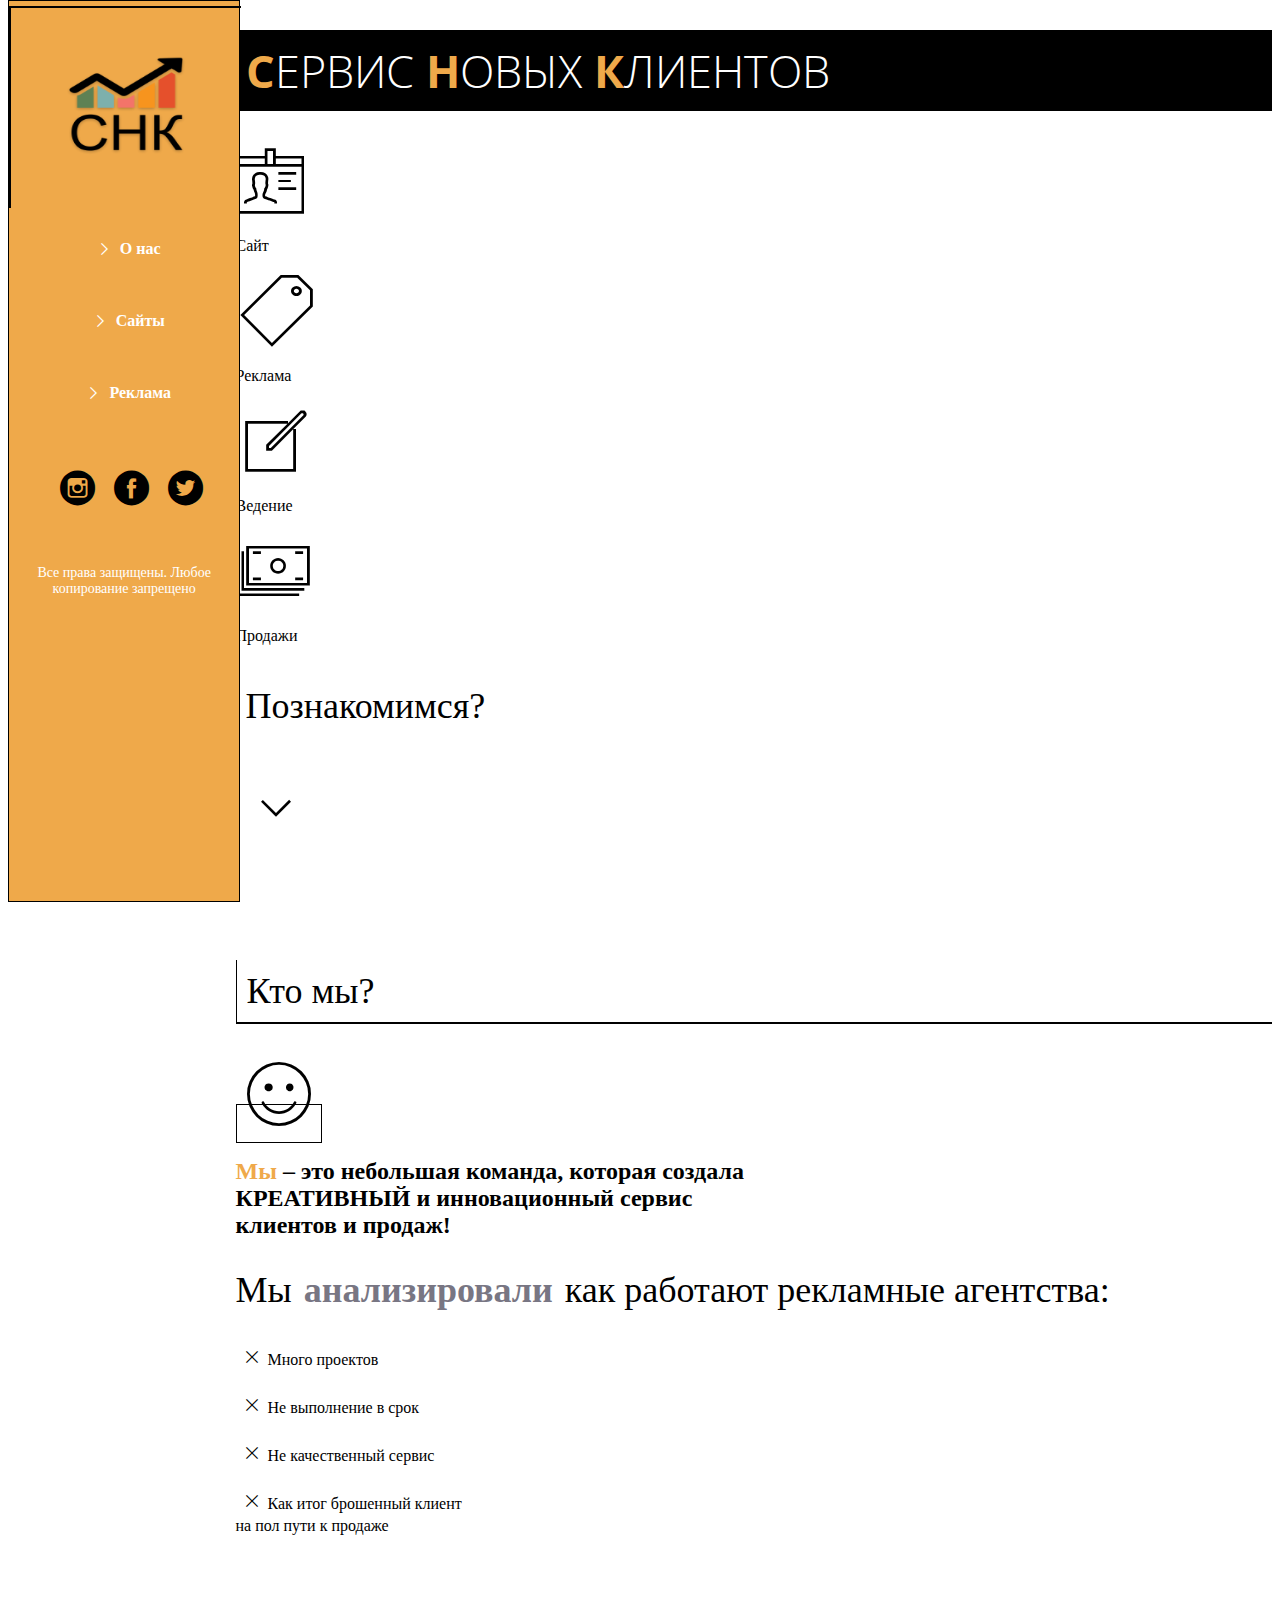
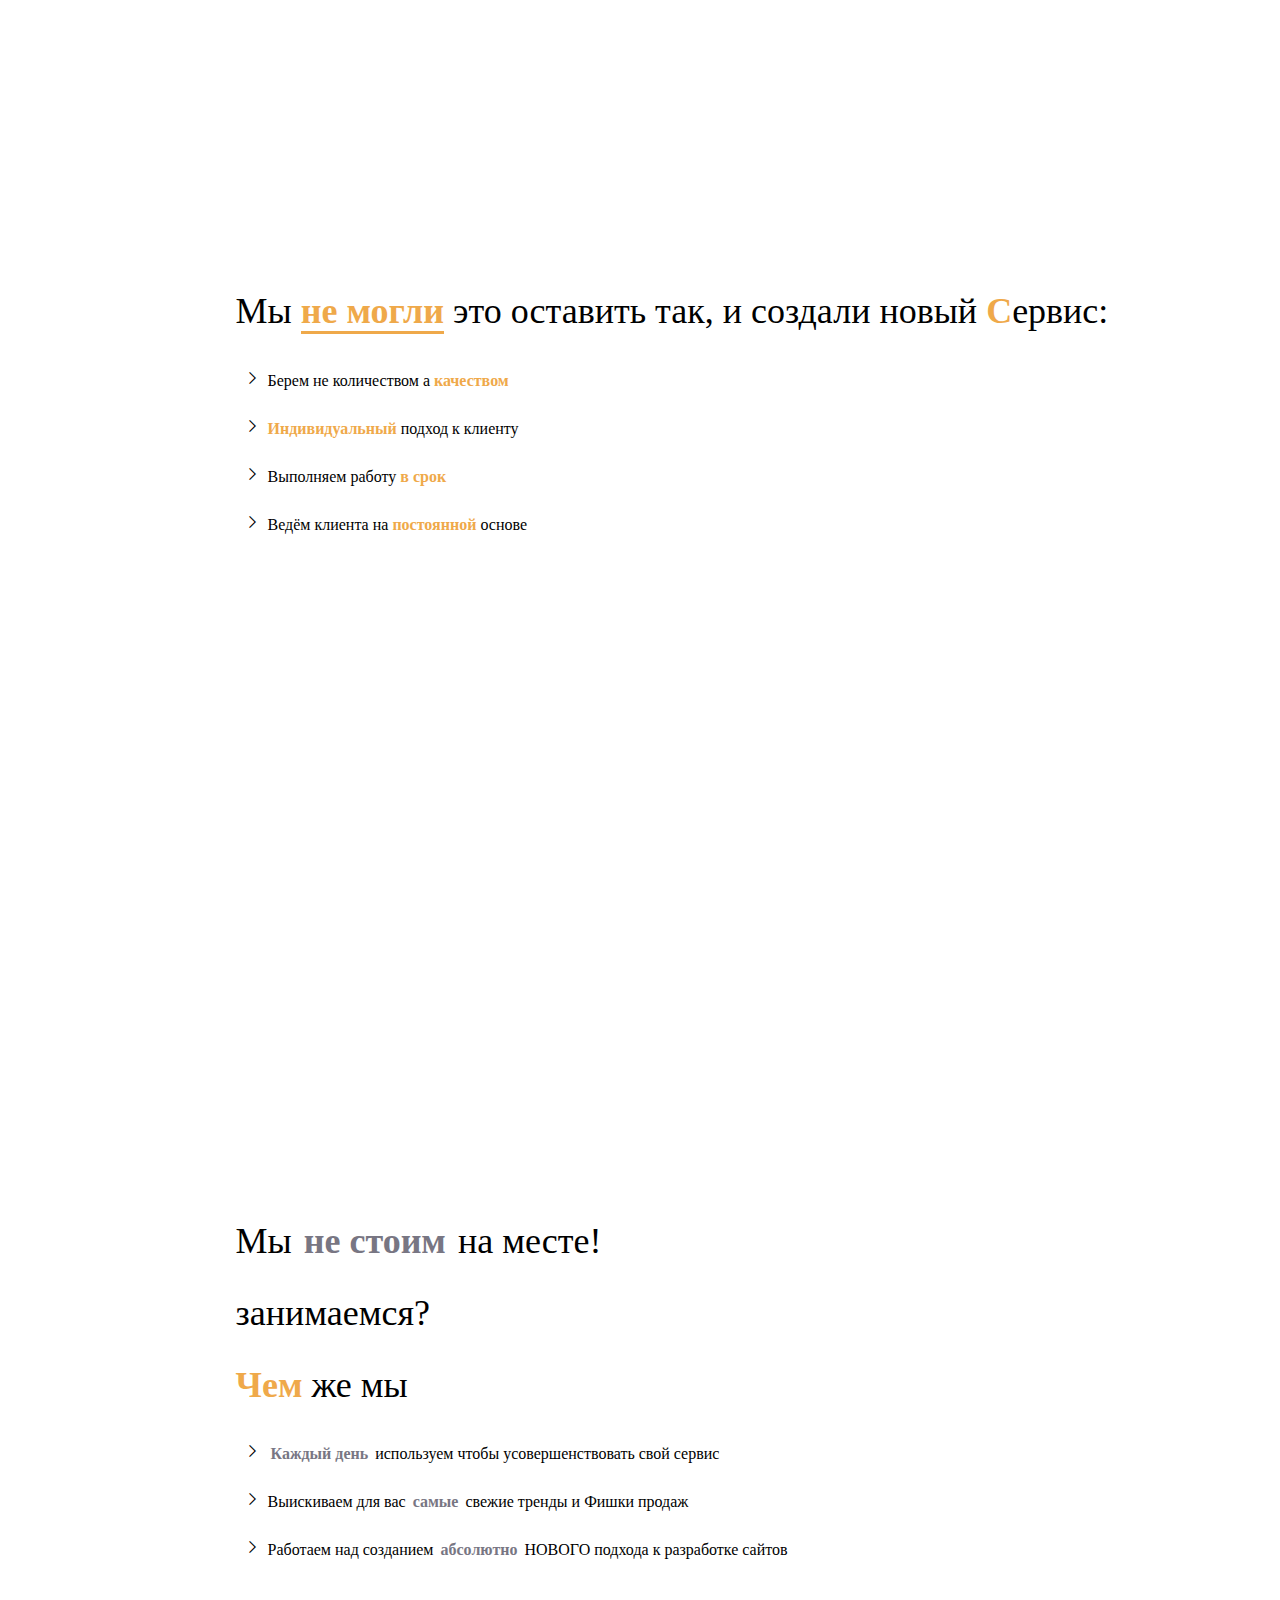
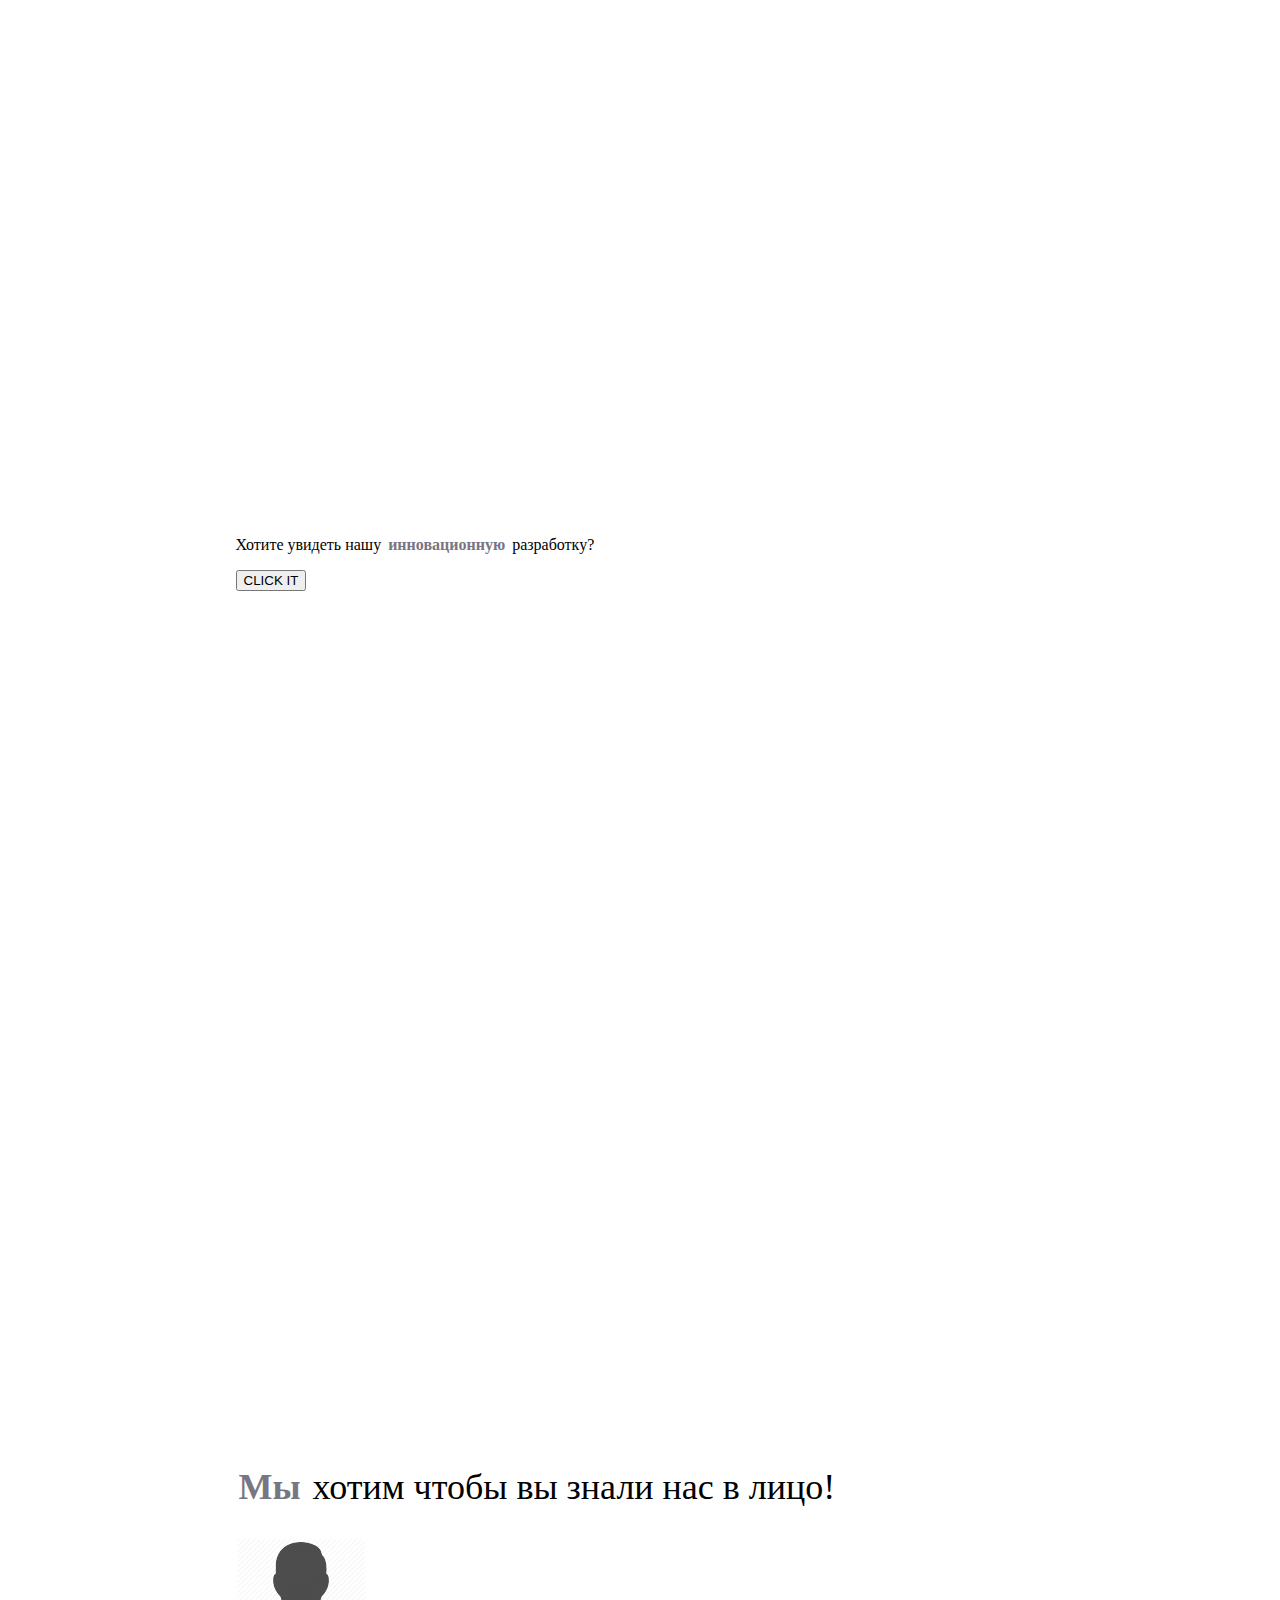
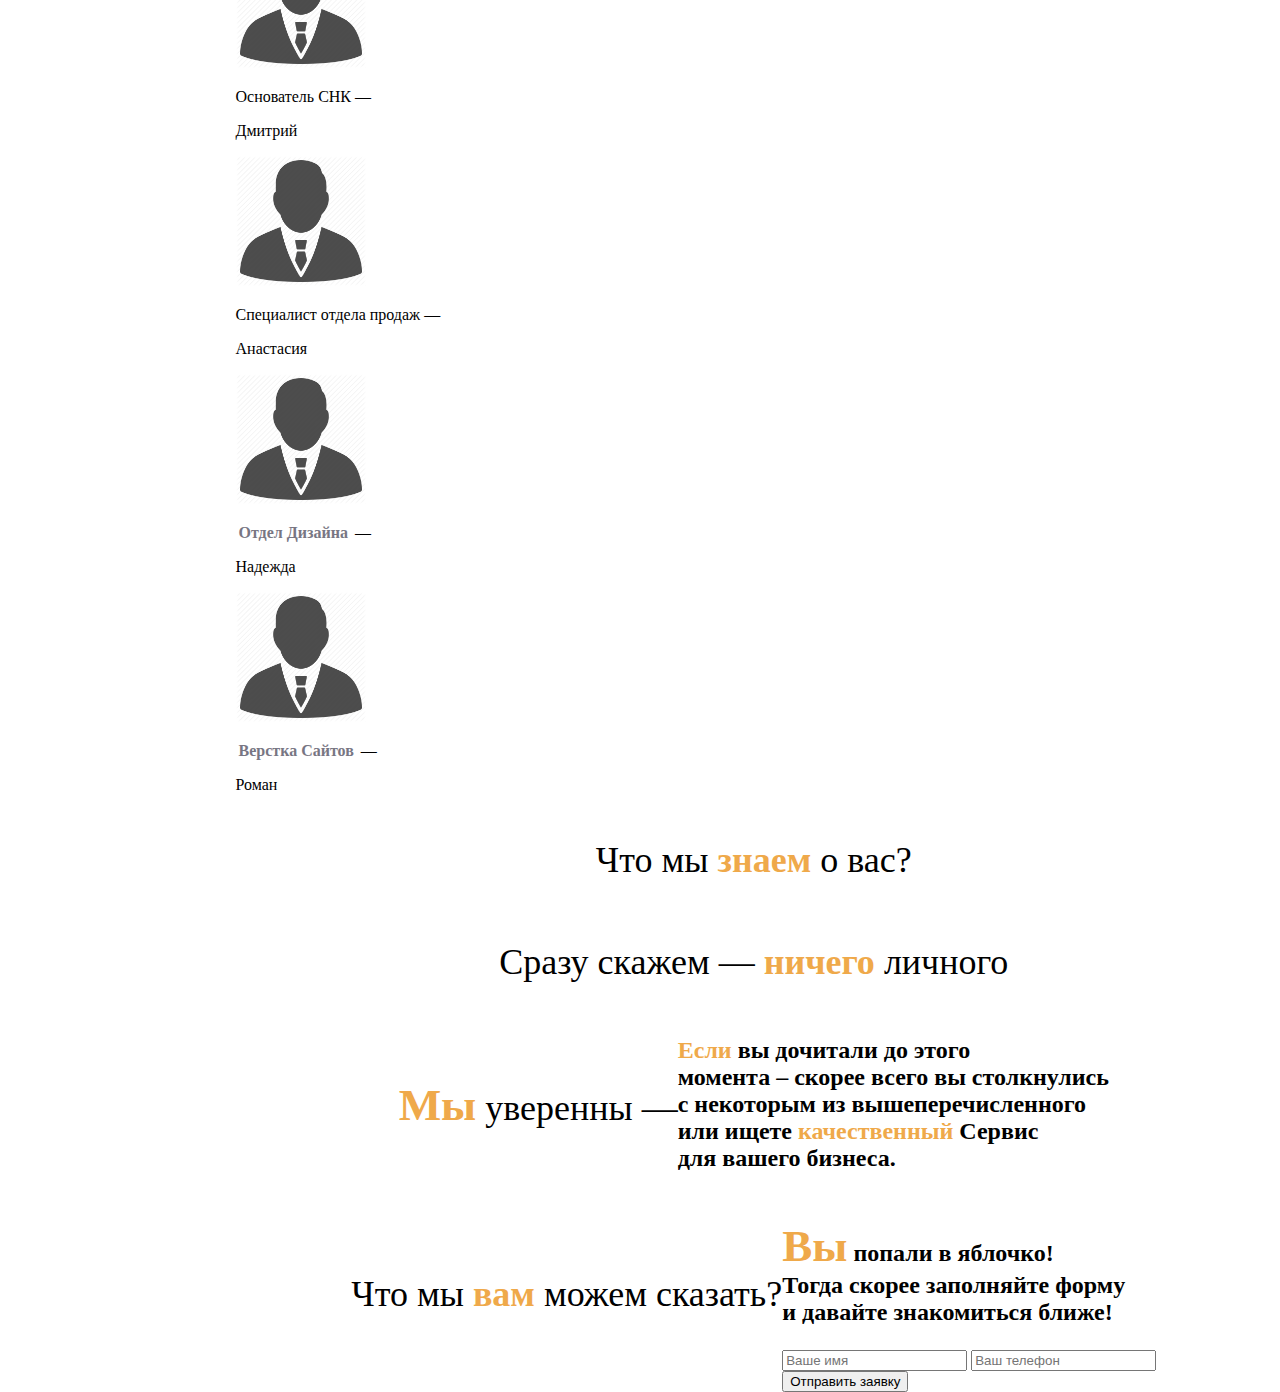
==== page/about-us.html @ 0893ed5b "WTH, man?" ====
<!DOCTYPE html>
<html lang="en">
<head>
	<meta charset="UTF-8">
	<title>SNK - Business studio</title>
  <link href="https://fonts.googleapis.com/css?family=Montserrat|Open+Sans:300,400,700&display=swap" rel="stylesheet">
  <link rel="stylesheet" href="/content/ico-stroke/Pe-icon-7-stroke.css">
  <link rel="stylesheet" href="/content/social-ico/flaticon.css">
  <link rel="stylesheet" href="/lib/css/navigation-block.css">
  <link rel="stylesheet" href="/lib/css/animate.css">
  <link rel="stylesheet" href="/lib/css/stylesheet.css">
	<link rel="stylesheet" href="css/about-us.css">
</head>
<body>
	<div id="wrap" class="wrap">
	<div id="nav-wrap" class="nav_wrap">
        <div class="menu_nav">
      <img src="/content/nav/logo.png" alt="">
      <ul class="menu">
          <li class="inner-list"><a href="#"><i class="pe-7s-angle-right pe-2x"></i>О нас</a></li>
          <li style="" class="lili inner-list">
            <a href="#"><i class="pe-7s-angle-right pe-2x"></i>Сайты</a>
            <ul class="submenu">
              <li class="animate-list"><a href="/page/marketplace.php">Сайты</a></li>
              <li class="animate-list"><a href="">Lorem</a></li>
            </ul>
          </li>
          <li class="lili inner-list">
            <a href="#"><i class="pe-7s-angle-right pe-2x"></i>Реклама</a>
            <ul class="submenu">
              <li class="animate-list"><a href="">Lorem</a></li>
              <li class="animate-list"><a href="">Lorem</a></li>
            </ul>
          </li>
        </ul>
        <div class="social-inner">
          <a href="#"><i class="flaticon-instagram-logo"></i></a>
          <a href="#"><i class="flaticon-facebook-logo-button"></i></a>
          <a href="#"><i class="flaticon-twitter-logo-button"></i></a>
        </div>
        <div class="fix">
          <p class="hover-none">Все права защищены. Любое копирование запрещено</p>
        </div>
      </div>
    </div>
	</div>
  <div id="block1" class="block sectionone">
    <div class="blockone-header">
      <h1 class=""><span class="bold">С</span>ервис <span class="bold">Н</span>овых <span class="bold">К</span>лиентов</h1>
    </div>
    <div class="blockone-inner-block">
      <div class="inner-block meet1">
       <a href="#"> <span><i class="pe-7s-id pe-5x"></i></span>
        <p>Сайт</p></a>
      </div>
      <div class="inner-block meet2">
        <a href="#"><span><i class="pe-7s-ticket pe-5x"></i></span>
        <p>Реклама</p></a>
      </div>
      <div class="inner-block meet3">
        <a href="#"><span><i class="pe-7s-note pe-5x"></i></span>
        <p>Ведение</p></a>
      </div>
      <div class="inner-block meet4">
        <a href="#"><span><i class="pe-7s-cash pe-5x"></i></span>
        <p>Продажи</p></a>
      </div>
    </div>
    <div class="wrapper-block-text">
      <h2 class="creative-h2"><a href="#">Познакомимся?</a></h2>
  <div class="block-arrow animated slideOutDown infinite slower">
      <a class="arrow-link" href="#block2"><i class="pe-7s-angle-down pe-5x"></i></div></a>
    </div>
  </div>
    <!-- <div id="video-bg">
       <video width="100%" height="auto" preload="auto" autoplay="autoplay"
       loop="loop" poster="/content/bg/daisy-stock-poster.jpg">
       <source src="/content/bg/daisy-stock-h264-video.mp4" type="video/mp4"></source>
       <source src="/content/bg/daisy-stock-webm-video.webm" type="video/webm"></source>
       </video>
    </div> -->
  </div>
  <div id="block2" class="post block sectiontwo">
    <div class="sectiontwo-inner">
      <div class="sectiontwo-header">
    </div>
      <h2 class="border">Кто мы?</h2>
    </div>
    <div class="sectiontwo-desc">
      <div class="sectiontwo-desc-ico">
        <span class="border-ico big-ico who-ico1"><i class="pe-7s-smile pe-5x"></i></span>
      </div>
        <h3><span class="bold">Мы</span> – это небольшая команда, которая создала <br> КРЕАТИВНЫЙ и инновационный сервис <br>клиентов и продаж!</h3>
    </div>
    <div class="sectiontwo-desc-two">
      <h2>Мы <b>анализировали</b> как работают рекламные агентства: </h2>
    </div> 
      <div class="desc-two-reason">
        <div class="block-reason-top">
          <div class="reason-top">
            <p><i class="pe-7s-close pe-2x"></i>Много проектов</p>
            <p><i class="pe-7s-close pe-2x"></i>Не выполнение в срок</p></div>
        </div>
        <div class="block-reason-bottom">
          <div class="reason-bottom">
            <p><i class="pe-7s-close pe-2x"></i>Не качественный сервис </p>
            <p><i class="pe-7s-close pe-2x"></i>Как итог брошенный клиент <br>на пол пути к продаже</p>
          </div>
        </div>
      </div>
  </div>
  <div id="block3" class="block sectionthree">
    <div class="blockthree-header">
      <h2>Мы <span class="bold underline">не могли</span> это оставить так, и создали новый <span class="bold">C</span>ервис: </h2>
    </div>
    <div class="blockthree-inner">
      <div class="blockthree-desctiption">
        <div class="blockthree-text">
          <p><i class="pe-7s-angle-right pe-2x"></i>Берем не количеством а <span class="bold">качеством</span></p>
          <p><i class="pe-7s-angle-right pe-2x"></i><span class="bold">Индивидуальный</span> подход к клиенту</p>
          <p><i class="pe-7s-angle-right pe-2x"></i>Выполняем работу <span class="bold">в срок</span></p>
          <p><i class="pe-7s-angle-right pe-2x"></i>Ведём клиента на <span class="bold">постоянной</span> основе</p>
        </div>
      </div>
      <div class="blockthree-video">
        <iframe class="border-video video-me" width="530" height="315" src="https://www.youtube.com/embed/91l8M5P6JZY" frameborder="0" allow="accelerometer; autoplay; encrypted-media; gyroscope; picture-in-picture" allowfullscreen></iframe>
      </div>
    </div>
  </div>
  <div id="block4" class="block sectionfour">
    <div class="sectionfour-header">
      <div class="sectionfour-header-top">
        <h2>Мы <b>не стоим</b> на месте!</h2>
      </div>
    <div class="sectionfour-inner">
      <div class="sectionfour-header-rotate">
        <h2 class="rotate-text">занимаемся?</h2>
        <h2 class="rotate-text"><span class="bold">Чем</span> же мы </h2>
      </div>
      <div class="sectionfour-wrap">
        <div class="sectionfour-wrap-text">
          <p><i class="pe-7s-angle-right pe-2x"></i><b>Каждый день</b> используем чтобы усовершенствовать свой сервис</p>
          <p><i class="pe-7s-angle-right pe-2x"></i>Выискиваем для вас <b>самые</b> свежие тренды и Фишки продаж</p>
          <p class="text"><i class="pe-7s-angle-right pe-2x"></i>Работаем над созданием <b>абсолютно</b> НОВОГО подхода к разработке сайтов</p>
        </div>
      </div>
    </div>
    </div>
  </div>
  <div class="post block interest">
    <div class="interest-left">
      <p>Хотите увидеть нашу <b>инновационную</b> разработку?</p>
    </div>
    <div class="interest-right">
      <a href="#"><button>CLICK IT</button></a>
    </div>
  </div>
  <div id="block5" class="block sectionfive">
    <div class="sectionfive-header">
      <h2><b>Мы</b> хотим чтобы вы знали нас в лицо!</h2>
    </div>
    <div class="portfolio-wrap">
      <div class="portfolio-block bottom_white">
        <img src="/content/portfolio/example-logo.png" width="130" height="130" alt="">
          <p class="portfolio-post">Основатель СНК &mdash;</p>
          <p>Дмитрий</p>
      </div>
      <div class="portfolio-block bottom_white">
        <img src="/content/portfolio/example-logo.png" width="130" height="130" alt="">
        <p>Cпециалист отдела продаж &mdash;</p>
          <p>Анастасия</p>
      </div>
      <div class="portfolio-block">
        <img src="/content/portfolio/example-logo.png" width="130" height="130" alt="">
        <p><b class="portfolio-position">Отдел Дизайна</b> &mdash;</p>
          <p>Надежда</p>
      </div>
      <div class="portfolio-block portfolio-fix">
        <img src="/content/portfolio/example-logo.png" width="130" height="130" alt="">
        <p><b class="portfolio-position">Верстка Сайтов</b> &mdash;</p>
          <p>Роман</p>
      </div>
    </div>
    <div class="sectionfive-wrap">
      <div class="sectionfive-wrap-left justify-center">
        <h2>Что мы <span class="bold">знаем</span> о вас?</h2>
      </div>
      <div class="sectionfive-wrap-right justify-center">
        <h2>Сразу скажем &mdash; <span class="bold">ничего</span> личного</h2>
      </div>
    </div>
    <div class="sectionfive-footer">
      <div class="footer-left justify-center">
        <h2 class="footer-left-header"><span class="we-bold">Мы</span> уверенны &mdash;</h2>
        <h3><span class="bold">Если</span> вы дочитали до этого <br> момента – скорее всего вы столкнулись <br> с некоторым из вышеперечисленного <br> или ищете <span class="bold">качественный</span> Сервис <br> для вашего бизнеса.</h3>
      </div>
      <div class="footer-right justify-center">
        <div class="foo-right-head justify-center">
         <h2 class="">Что мы <span class="bold">вам</span> можем сказать?</h2>
        </div>
        <div class="foo-form">
        <div class="foo-right-inner">
     <!--  <div class="arrow"><i class="pe-7s-angle-right pe-2x"></i></div> -->
     <h3 class="form-text"><span class="we-bold">Вы</span> попали в яблочко! <br>
Тогда скорее заполняйте форму <br> и давайте знакомиться ближе!</h3>
        <div class="footer-form">
          <form class="form-action" id="form-contact" method="POST" action="lib/script/send-telegram.php">
            <input name="name" type="text" class="form-input" tabindex="0" placeholder="Ваше имя" required>
          <input name="phone" type="tel" class="form-input" tabindex="0" pattern="^[ 0-9]+$" placeholder="Ваш телефон" required> 
          </form>
        </div>
            <div class="cont-button"> 
             <input form="form-contact" type="submit" class="form-button" value="Отправить заявку">
           </div>
         </div>
       </div>
      </div>
    </div>
  </div>
<script src="https://code.jquery.com/jquery-3.4.1.min.js" integrity="sha256-CSXorXvZcTkaix6Yvo6HppcZGetbYMGWSFlBw8HfCJo=" crossorigin="anonymous"></script>
<script src="/lib/js/fix-nav.js"></script>
  <script src="/lib/js/animation-nav.js"></script>
  <script src="/lib/js/nav-menu.js"></script>
  <script src="/lib/js/viewportchecker.js"></script>
  <script>
    $(".lili").bind("webkitAnimationEnd mozAnimationEnd animationEnd", function(){
  $(this).removeClass("animated")  
})

$(".lili").(function(){
  $(this).addClass("animat");        
})

    jQuery(document).ready(function() {
    jQuery('.post').addClass("hidden").viewportChecker({
        classToAdd: 'visible animated fadeInUp',
        offset: 100
       });
});
  </script>
</body>
</html>
---- content/ico-stroke/Pe-icon-7-stroke.css ----
@font-face {
	font-family: 'Pe-icon-7-stroke';
	src:url('fonts/Pe-icon-7-stroke.eot?d7yf1v');
	src:url('fonts/Pe-icon-7-stroke.eot?#iefixd7yf1v') format('embedded-opentype'),
		url('fonts/Pe-icon-7-stroke.woff?d7yf1v') format('woff'),
		url('fonts/Pe-icon-7-stroke.ttf?d7yf1v') format('truetype'),
		url('fonts/Pe-icon-7-stroke.svg?d7yf1v#Pe-icon-7-stroke') format('svg');
	font-weight: normal;
	font-style: normal;
}

[class^="pe-7s-"], [class*=" pe-7s-"] {
	font-family: 'Pe-icon-7-stroke';
	speak: none;
	font-style: normal;
	font-weight: normal;
	font-variant: normal;
	text-transform: none;
	line-height: 1;

	/* Better Font Rendering =========== */
	-webkit-font-smoothing: antialiased;
	-moz-osx-font-smoothing: grayscale;
}

.pe-7s-album:before {
	content: "\e6aa";
}
.pe-7s-arc:before {
	content: "\e6ab";
}
.pe-7s-back-2:before {
	content: "\e6ac";
}
.pe-7s-bandaid:before {
	content: "\e6ad";
}
.pe-7s-car:before {
	content: "\e6ae";
}
.pe-7s-diamond:before {
	content: "\e6af";
}
.pe-7s-door-lock:before {
	content: "\e6b0";
}
.pe-7s-eyedropper:before {
	content: "\e6b1";
}
.pe-7s-female:before {
	content: "\e6b2";
}
.pe-7s-gym:before {
	content: "\e6b3";
}
.pe-7s-hammer:before {
	content: "\e6b4";
}
.pe-7s-headphones:before {
	content: "\e6b5";
}
.pe-7s-helm:before {
	content: "\e6b6";
}
.pe-7s-hourglass:before {
	content: "\e6b7";
}
.pe-7s-leaf:before {
	content: "\e6b8";
}
.pe-7s-magic-wand:before {
	content: "\e6b9";
}
.pe-7s-male:before {
	content: "\e6ba";
}
.pe-7s-map-2:before {
	content: "\e6bb";
}
.pe-7s-next-2:before {
	content: "\e6bc";
}
.pe-7s-paint-bucket:before {
	content: "\e6bd";
}
.pe-7s-pendrive:before {
	content: "\e6be";
}
.pe-7s-photo:before {
	content: "\e6bf";
}
.pe-7s-piggy:before {
	content: "\e6c0";
}
.pe-7s-plugin:before {
	content: "\e6c1";
}
.pe-7s-refresh-2:before {
	content: "\e6c2";
}
.pe-7s-rocket:before {
	content: "\e6c3";
}
.pe-7s-settings:before {
	content: "\e6c4";
}
.pe-7s-shield:before {
	content: "\e6c5";
}
.pe-7s-smile:before {
	content: "\e6c6";
}
.pe-7s-usb:before {
	content: "\e6c7";
}
.pe-7s-vector:before {
	content: "\e6c8";
}
.pe-7s-wine:before {
	content: "\e6c9";
}
.pe-7s-cloud-upload:before {
	content: "\e68a";
}
.pe-7s-cash:before {
	content: "\e68c";
}
.pe-7s-close:before {
	content: "\e680";
}
.pe-7s-bluetooth:before {
	content: "\e68d";
}
.pe-7s-cloud-download:before {
	content: "\e68b";
}
.pe-7s-way:before {
	content: "\e68e";
}
.pe-7s-close-circle:before {
	content: "\e681";
}
.pe-7s-id:before {
	content: "\e68f";
}
.pe-7s-angle-up:before {
	content: "\e682";
}
.pe-7s-wristwatch:before {
	content: "\e690";
}
.pe-7s-angle-up-circle:before {
	content: "\e683";
}
.pe-7s-world:before {
	content: "\e691";
}
.pe-7s-angle-right:before {
	content: "\e684";
	transition: all .3s ease-out;
}

.pe-7s-volume:before {
	content: "\e692";
}
.pe-7s-angle-right-circle:before {
	content: "\e685";
}
.pe-7s-users:before {
	content: "\e693";
}
.pe-7s-angle-left:before {
	content: "\e686";
}
.pe-7s-user-female:before {
	content: "\e694";
}
.pe-7s-angle-left-circle:before {
	content: "\e687";
}
.pe-7s-up-arrow:before {
	content: "\e695";
}
.pe-7s-angle-down:before {
	content: "\e688";
}
.pe-7s-switch:before {
	content: "\e696";
}
.pe-7s-angle-down-circle:before {
	content: "\e689";
}
.pe-7s-scissors:before {
	content: "\e697";
}
.pe-7s-wallet:before {
	content: "\e600";
}
.pe-7s-safe:before {
	content: "\e698";
}
.pe-7s-volume2:before {
	content: "\e601";
}
.pe-7s-volume1:before {
	content: "\e602";
}
.pe-7s-voicemail:before {
	content: "\e603";
}
.pe-7s-video:before {
	content: "\e604";
}
.pe-7s-user:before {
	content: "\e605";
}
.pe-7s-upload:before {
	content: "\e606";
}
.pe-7s-unlock:before {
	content: "\e607";
}
.pe-7s-umbrella:before {
	content: "\e608";
}
.pe-7s-trash:before {
	content: "\e609";
}
.pe-7s-tools:before {
	content: "\e60a";
}
.pe-7s-timer:before {
	content: "\e60b";
}
.pe-7s-ticket:before {
	content: "\e60c";
}
.pe-7s-target:before {
	content: "\e60d";
}
.pe-7s-sun:before {
	content: "\e60e";
}
.pe-7s-study:before {
	content: "\e60f";
}
.pe-7s-stopwatch:before {
	content: "\e610";
}
.pe-7s-star:before {
	content: "\e611";
}
.pe-7s-speaker:before {
	content: "\e612";
}
.pe-7s-signal:before {
	content: "\e613";
}
.pe-7s-shuffle:before {
	content: "\e614";
}
.pe-7s-shopbag:before {
	content: "\e615";
}
.pe-7s-share:before {
	content: "\e616";
}
.pe-7s-server:before {
	content: "\e617";
}
.pe-7s-search:before {
	content: "\e618";
}
.pe-7s-film:before {
	content: "\e6a5";
}
.pe-7s-science:before {
	content: "\e619";
}
.pe-7s-disk:before {
	content: "\e6a6";
}
.pe-7s-ribbon:before {
	content: "\e61a";
}
.pe-7s-repeat:before {
	content: "\e61b";
}
.pe-7s-refresh:before {
	content: "\e61c";
}
.pe-7s-add-user:before {
	content: "\e6a9";
}
.pe-7s-refresh-cloud:before {
	content: "\e61d";
}
.pe-7s-paperclip:before {
	content: "\e69c";
}
.pe-7s-radio:before {
	content: "\e61e";
}
.pe-7s-note2:before {
	content: "\e69d";
}
.pe-7s-print:before {
	content: "\e61f";
}
.pe-7s-network:before {
	content: "\e69e";
}
.pe-7s-prev:before {
	content: "\e620";
}
.pe-7s-mute:before {
	content: "\e69f";
}
.pe-7s-power:before {
	content: "\e621";
}
.pe-7s-medal:before {
	content: "\e6a0";
}
.pe-7s-portfolio:before {
	content: "\e622";
}
.pe-7s-like2:before {
	content: "\e6a1";
}
.pe-7s-plus:before {
	content: "\e623";
}
.pe-7s-left-arrow:before {
	content: "\e6a2";
}
.pe-7s-play:before {
	content: "\e624";
}
.pe-7s-key:before {
	content: "\e6a3";
}
.pe-7s-plane:before {
	content: "\e625";
}
.pe-7s-joy:before {
	content: "\e6a4";
}
.pe-7s-photo-gallery:before {
	content: "\e626";
}
.pe-7s-pin:before {
	content: "\e69b";
}
.pe-7s-phone:before {
	content: "\e627";
}
.pe-7s-plug:before {
	content: "\e69a";
}
.pe-7s-pen:before {
	content: "\e628";
}
.pe-7s-right-arrow:before {
	content: "\e699";
}
.pe-7s-paper-plane:before {
	content: "\e629";
}
.pe-7s-delete-user:before {
	content: "\e6a7";
}
.pe-7s-paint:before {
	content: "\e62a";
}
.pe-7s-bottom-arrow:before {
	content: "\e6a8";
}
.pe-7s-notebook:before {
	content: "\e62b";
}
.pe-7s-note:before {
	content: "\e62c";
}
.pe-7s-next:before {
	content: "\e62d";
}
.pe-7s-news-paper:before {
	content: "\e62e";
}
.pe-7s-musiclist:before {
	content: "\e62f";
}
.pe-7s-music:before {
	content: "\e630";
}
.pe-7s-mouse:before {
	content: "\e631";
}
.pe-7s-more:before {
	content: "\e632";
}
.pe-7s-moon:before {
	content: "\e633";
}
.pe-7s-monitor:before {
	content: "\e634";
}
.pe-7s-micro:before {
	content: "\e635";
}
.pe-7s-menu:before {
	content: "\e636";
}
.pe-7s-map:before {
	content: "\e637";
}
.pe-7s-map-marker:before {
	content: "\e638";
}
.pe-7s-mail:before {
	content: "\e639";
}
.pe-7s-mail-open:before {
	content: "\e63a";
}
.pe-7s-mail-open-file:before {
	content: "\e63b";
}
.pe-7s-magnet:before {
	content: "\e63c";
}
.pe-7s-loop:before {
	content: "\e63d";
}
.pe-7s-look:before {
	content: "\e63e";
}
.pe-7s-lock:before {
	content: "\e63f";
}
.pe-7s-lintern:before {
	content: "\e640";
}
.pe-7s-link:before {
	content: "\e641";
}
.pe-7s-like:before {
	content: "\e642";
}
.pe-7s-light:before {
	content: "\e643";
}
.pe-7s-less:before {
	content: "\e644";
}
.pe-7s-keypad:before {
	content: "\e645";
}
.pe-7s-junk:before {
	content: "\e646";
}
.pe-7s-info:before {
	content: "\e647";
}
.pe-7s-home:before {
	content: "\e648";
}
.pe-7s-help2:before {
	content: "\e649";
}
.pe-7s-help1:before {
	content: "\e64a";
}
.pe-7s-graph3:before {
	content: "\e64b";
}
.pe-7s-graph2:before {
	content: "\e64c";
}
.pe-7s-graph1:before {
	content: "\e64d";
}
.pe-7s-graph:before {
	content: "\e64e";
}
.pe-7s-global:before {
	content: "\e64f";
}
.pe-7s-gleam:before {
	content: "\e650";
}
.pe-7s-glasses:before {
	content: "\e651";
}
.pe-7s-gift:before {
	content: "\e652";
}
.pe-7s-folder:before {
	content: "\e653";
}
.pe-7s-flag:before {
	content: "\e654";
}
.pe-7s-filter:before {
	content: "\e655";
}
.pe-7s-file:before {
	content: "\e656";
}
.pe-7s-expand1:before {
	content: "\e657";
}
.pe-7s-exapnd2:before {
	content: "\e658";
}
.pe-7s-edit:before {
	content: "\e659";
}
.pe-7s-drop:before {
	content: "\e65a";
}
.pe-7s-drawer:before {
	content: "\e65b";
}
.pe-7s-download:before {
	content: "\e65c";
}
.pe-7s-display2:before {
	content: "\e65d";
}
.pe-7s-display1:before {
	content: "\e65e";
}
.pe-7s-diskette:before {
	content: "\e65f";
}
.pe-7s-date:before {
	content: "\e660";
}
.pe-7s-cup:before {
	content: "\e661";
}
.pe-7s-culture:before {
	content: "\e662";
}
.pe-7s-crop:before {
	content: "\e663";
}
.pe-7s-credit:before {
	content: "\e664";
}
.pe-7s-copy-file:before {
	content: "\e665";
}
.pe-7s-config:before {
	content: "\e666";
}
.pe-7s-compass:before {
	content: "\e667";
}
.pe-7s-comment:before {
	content: "\e668";
}
.pe-7s-coffee:before {
	content: "\e669";
}
.pe-7s-cloud:before {
	content: "\e66a";
}
.pe-7s-clock:before {
	content: "\e66b";
}
.pe-7s-check:before {
	content: "\e66c";
}
.pe-7s-chat:before {
	content: "\e66d";
}
.pe-7s-cart:before {
	content: "\e66e";
}
.pe-7s-camera:before {
	content: "\e66f";
}
.pe-7s-call:before {
	content: "\e670";
}
.pe-7s-calculator:before {
	content: "\e671";
}
.pe-7s-browser:before {
	content: "\e672";
}
.pe-7s-box2:before {
	content: "\e673";
}
.pe-7s-box1:before {
	content: "\e674";
}
.pe-7s-bookmarks:before {
	content: "\e675";
}
.pe-7s-bicycle:before {
	content: "\e676";
}
.pe-7s-bell:before {
	content: "\e677";
}
.pe-7s-battery:before {
	content: "\e678";
}
.pe-7s-ball:before {
	content: "\e679";
}
.pe-7s-back:before {
	content: "\e67a";
}
.pe-7s-attention:before {
	content: "\e67b";
}
.pe-7s-anchor:before {
	content: "\e67c";
}
.pe-7s-albums:before {
	content: "\e67d";
}
.pe-7s-alarm:before {
	content: "\e67e";
}
.pe-7s-airplay:before {
	content: "\e67f";
}

.pe-2x:before {
	font-size: 2em;
	vertical-align: middle;
}

.pe-5x:before {
	font-size: 5em;
}
---- content/social-ico/flaticon.css ----
/*
  	Flaticon icon font: Flaticon
  	Creation date: 22/06/2016 15:15
  	*/

@font-face {
  font-family: "Flaticon";
  src: url("./Flaticon.eot");
  src: url("./Flaticon.eot?#iefix") format("embedded-opentype"),
       url("./Flaticon.woff") format("woff"),
       url("./Flaticon.ttf") format("truetype"),
       url("./Flaticon.svg#Flaticon") format("svg");
  font-weight: normal;
  font-style: normal;
}

@media screen and (-webkit-min-device-pixel-ratio:0) {
  @font-face {
    font-family: "Flaticon";
    src: url("./Flaticon.svg#Flaticon") format("svg");
  }
}

[class^="flaticon-"]:before, [class*=" flaticon-"]:before,
[class^="flaticon-"]:after, [class*=" flaticon-"]:after {   
  font-family: Flaticon;
        font-size: 35px;
font-style: normal;
margin-left: 15px;
}

.flaticon-instagram-logo:hover,
.flaticon-facebook-logo-button:hover,
.flaticon-twitter-logo-button:hover {
  color: #fff;
  cursor: pointer;
}

.flaticon-armchair-silhouette:before { content: "\f100"; }
.flaticon-behance-logo-button:before { content: "\f101"; }
.flaticon-bell-ringing:before { content: "\f102"; }
.flaticon-camera-shutter:before { content: "\f103"; }
.flaticon-checkbox-pen-outline:before { content: "\f104"; }
.flaticon-chronometer-outline:before { content: "\f105"; }
.flaticon-clipboard-icon:before { content: "\f106"; }
.flaticon-clipboard-outline:before { content: "\f107"; }
.flaticon-coffe-cup-outline:before { content: "\f108"; }
.flaticon-compact-disc-icon:before { content: "\f109"; }
.flaticon-computer-screens-icons:before { content: "\f10a"; }
.flaticon-directions-signs-outlines:before { content: "\f10b"; }
.flaticon-downloading-action:before { content: "\f10c"; }
.flaticon-dribble-logo-button:before { content: "\f10d"; }
.flaticon-empty-shopping-cart:before { content: "\f10e"; }
.flaticon-eye-button:before { content: "\f10f"; }
.flaticon-facebook-logo-button:before { content: "\f110"; transition: all .3s ease-out; }
.flaticon-flask-outline:before { content: "\f111"; }
.flaticon-folded-document-icon:before { content: "\f112"; }
.flaticon-folded-map:before { content: "\f113"; }
.flaticon-globe-outline:before { content: "\f114"; }
.flaticon-google-plus-logo-button:before { content: "\f115"; }
.flaticon-happy-mac-logo:before { content: "\f116"; }
.flaticon-heart-rate-monitor:before { content: "\f117"; }
.flaticon-hearts-outline-icon:before { content: "\f118"; }
.flaticon-house-outline:before { content: "\f119"; }
.flaticon-inbox-icon:before { content: "\f11a"; }
.flaticon-instagram-logo:before { content: "\f11b"; transition: all .3s ease-out; }
.flaticon-jar-almost-full-outline:before { content: "\f11c"; }
.flaticon-karaoke-microphone-icon:before { content: "\f11d"; }
.flaticon-laptop-icon:before { content: "\f11e"; }
.flaticon-layers-icon:before { content: "\f11f"; }
.flaticon-light-bulb-icon:before { content: "\f120"; }
.flaticon-lighting-button:before { content: "\f121"; }
.flaticon-linkedin-logo-button:before { content: "\f122"; }
.flaticon-map-pin-marked:before { content: "\f123"; }
.flaticon-nut-icon:before { content: "\f124"; }
.flaticon-old-fashion-briefcase:before { content: "\f125"; }
.flaticon-photo-camera-outline:before { content: "\f126"; }
.flaticon-pie-chart-outline:before { content: "\f127"; }
.flaticon-power-button-outline:before { content: "\f128"; }
.flaticon-power-cord:before { content: "\f129"; }
.flaticon-present-outline:before { content: "\f12a"; }
.flaticon-presentation-outline:before { content: "\f12b"; }
.flaticon-pyre-silhouette:before { content: "\f12c"; }
.flaticon-quaver-outline:before { content: "\f12d"; }
.flaticon-rocket-icon:before { content: "\f12e"; }
.flaticon-sending-from-the-inbox:before { content: "\f12f"; }
.flaticon-sharing-interface:before { content: "\f130"; }
.flaticon-shopping-purse-icon:before { content: "\f131"; }
.flaticon-slating-flag:before { content: "\f132"; }
.flaticon-speech-bubble-outline:before { content: "\f133"; }
.flaticon-speech-bubbles-outline:before { content: "\f134"; }
.flaticon-star-button:before { content: "\f135"; }
.flaticon-switches-on-and-off:before { content: "\f136"; }
.flaticon-telephone-outline:before { content: "\f137"; }
.flaticon-timer-silhouette:before { content: "\f138"; }
.flaticon-truck-icon:before { content: "\f139"; }
.flaticon-tumblr-logo-button:before { content: "\f13a"; }
.flaticon-twitter-logo-button:before { content: "\f13b"; transition: all .3s ease-out; }
.flaticon-umbrella-and-raindrops:before { content: "\f13c"; }
.flaticon-uploading-archive:before { content: "\f13d"; }
.flaticon-user-avatar-main-picture:before { content: "\f13e"; }
.flaticon-video-player-outline:before { content: "\f13f"; }
---- lib/css/navigation-block.css ----
/* Блок Навигации */
.nav_wrap {width: 18%;height: 100vh;display: flex;align-items: center;flex-direction: column;background-color: #EFA94A;border: 1px solid;position: fixed;top: 0px;z-index: 101;}
.inner-list {padding-bottom: 20px; padding-top: 20px;}
.social-inner {padding-top: 40px;}
.nav_wrap img {text-align: center;width: 230px;height: 200px;margin: 5px;border-top: 2px solid;border-left: 3px solid;}
/* Выпадающий список */
.menu_nav {display: flex;justify-content: center;align-items: center;flex-direction: column;}
ul {display: block;margin: 0;padding: 0;list-style: none;width: 100px;flex-direction: column;}
ul:after {display: block;content: ' ';clear: both;position: relative;float: none;padding-left: 0px;margin-left: 0px;}
ul.submenu {display: none;position: relative;width: 10px;}
ul.submenu > li {display: block;width: 150px;padding-top: 15px;padding-bottom: 15px;}
li a {list-style: none;text-decoration: none;color: #fff;font-weight: 700;display: flex;justify-content: center;align-items: center;}
.lili:hover {animation: movedown .5s ease-out;}
@keyframes movedown {0% {opacity: .1;height: 0px;}100% {opacity: 1;height: 135px;}}
.animate-list a {color: #fff;font-weight: 700;list-style: none;text-decoration: none;}
ul.menu > li:hover > ul.submenu {display: block;}
/* Footer Content */
.fix {position: absolute;top: 550px;}
.hover-none {position: relative;text-align: center;font-size: 14px;color: #fff;width: 200px;}
---- lib/css/stylesheet.css ----
h1 {padding: 10px;background-color: #000;font-family: 'Open Sans', sans-serif !important;text-transform: uppercase;font-weight: 300;font-size: 45px;color: #fff;}
h2 {font-size: 36px;font-weight: 400;}
h3 {font-size: 24px;}
a {list-style: none;text-decoration: none;color: #000;}
b {color: #787683;background: #fff;transition: all .3s ease-out;padding: 3px;}
b:hover {color: #fff;background: #000;padding: 10px;}
.bold {font-weight: 700;color: #EFA94A;}
.block {width: 82%;height: 100vh;margin-left: 18%;}
.italic {font-style: italic;}
.underline {border-bottom: 3px solid;}
.border {border: 1px solid;border-bottom-width: 2px;border-top: 0;border-right: 0;padding: 10px;}
.border-ico {border: 1px solid;padding: 10px;}
.justify-center {display: flex;justify-content: center;align-items: center;}
.creative-h2 {padding: 10px;transition: all .5s ease-out;color: #000;}.creative-h2 a {cursor: default;position:relative;line-height: 1;}
.creative-h2 a:after {background-color: red;display: block;content: "";height: 2px;width: 0%;left:50%;position:absolute;-webkit-transition: width .3s ease-in-out;-moz--transition: width .3s ease-in-out;transition: width .3s ease-in-out;-webkit-transform:translateX(-50%);-moz-transform:translateX(-50%);transform:translateX(-50%);}
.creative-h2 a:hover:after,
.creative-h2 a:focus:after {width: 100%;}
.hidden {opacity: 0;}
.visible {opacity: 1;}
.we-bold {font-weight: 700;color: #EFA94A;font-size: 45px;}
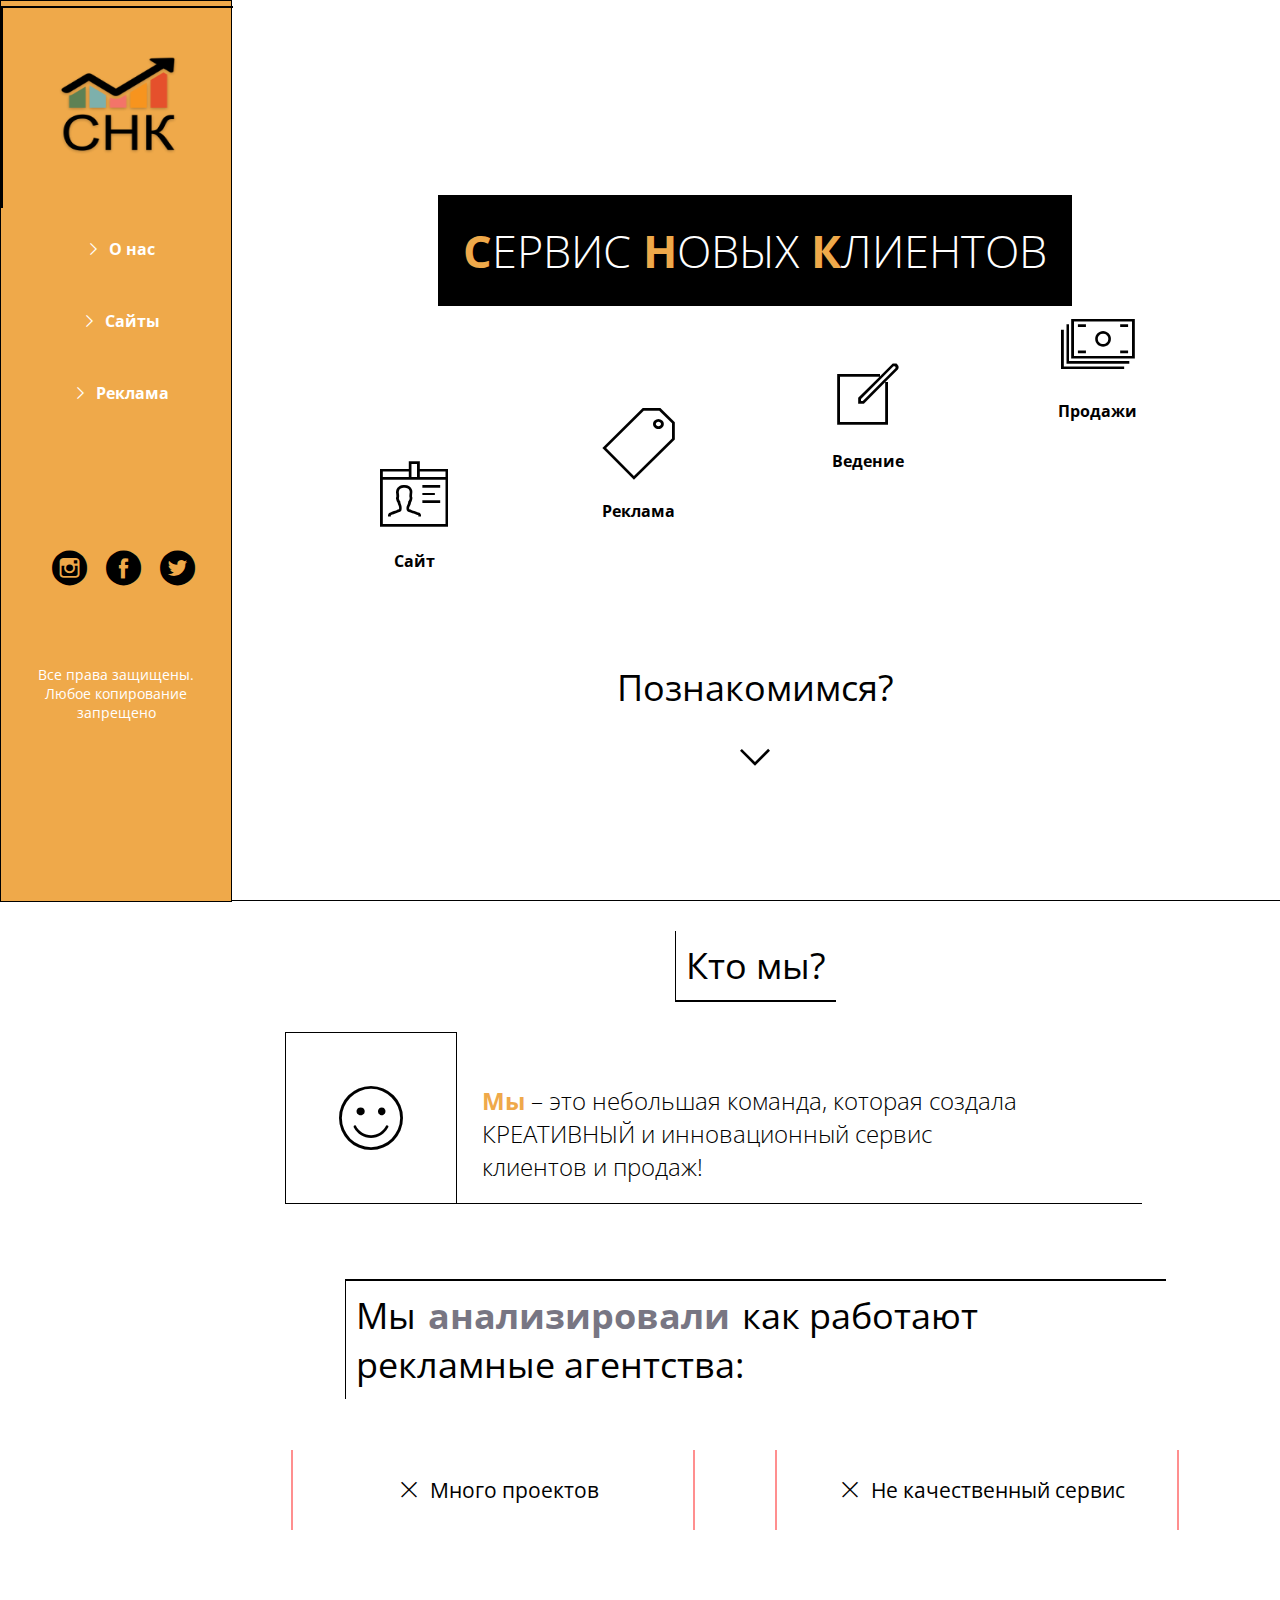
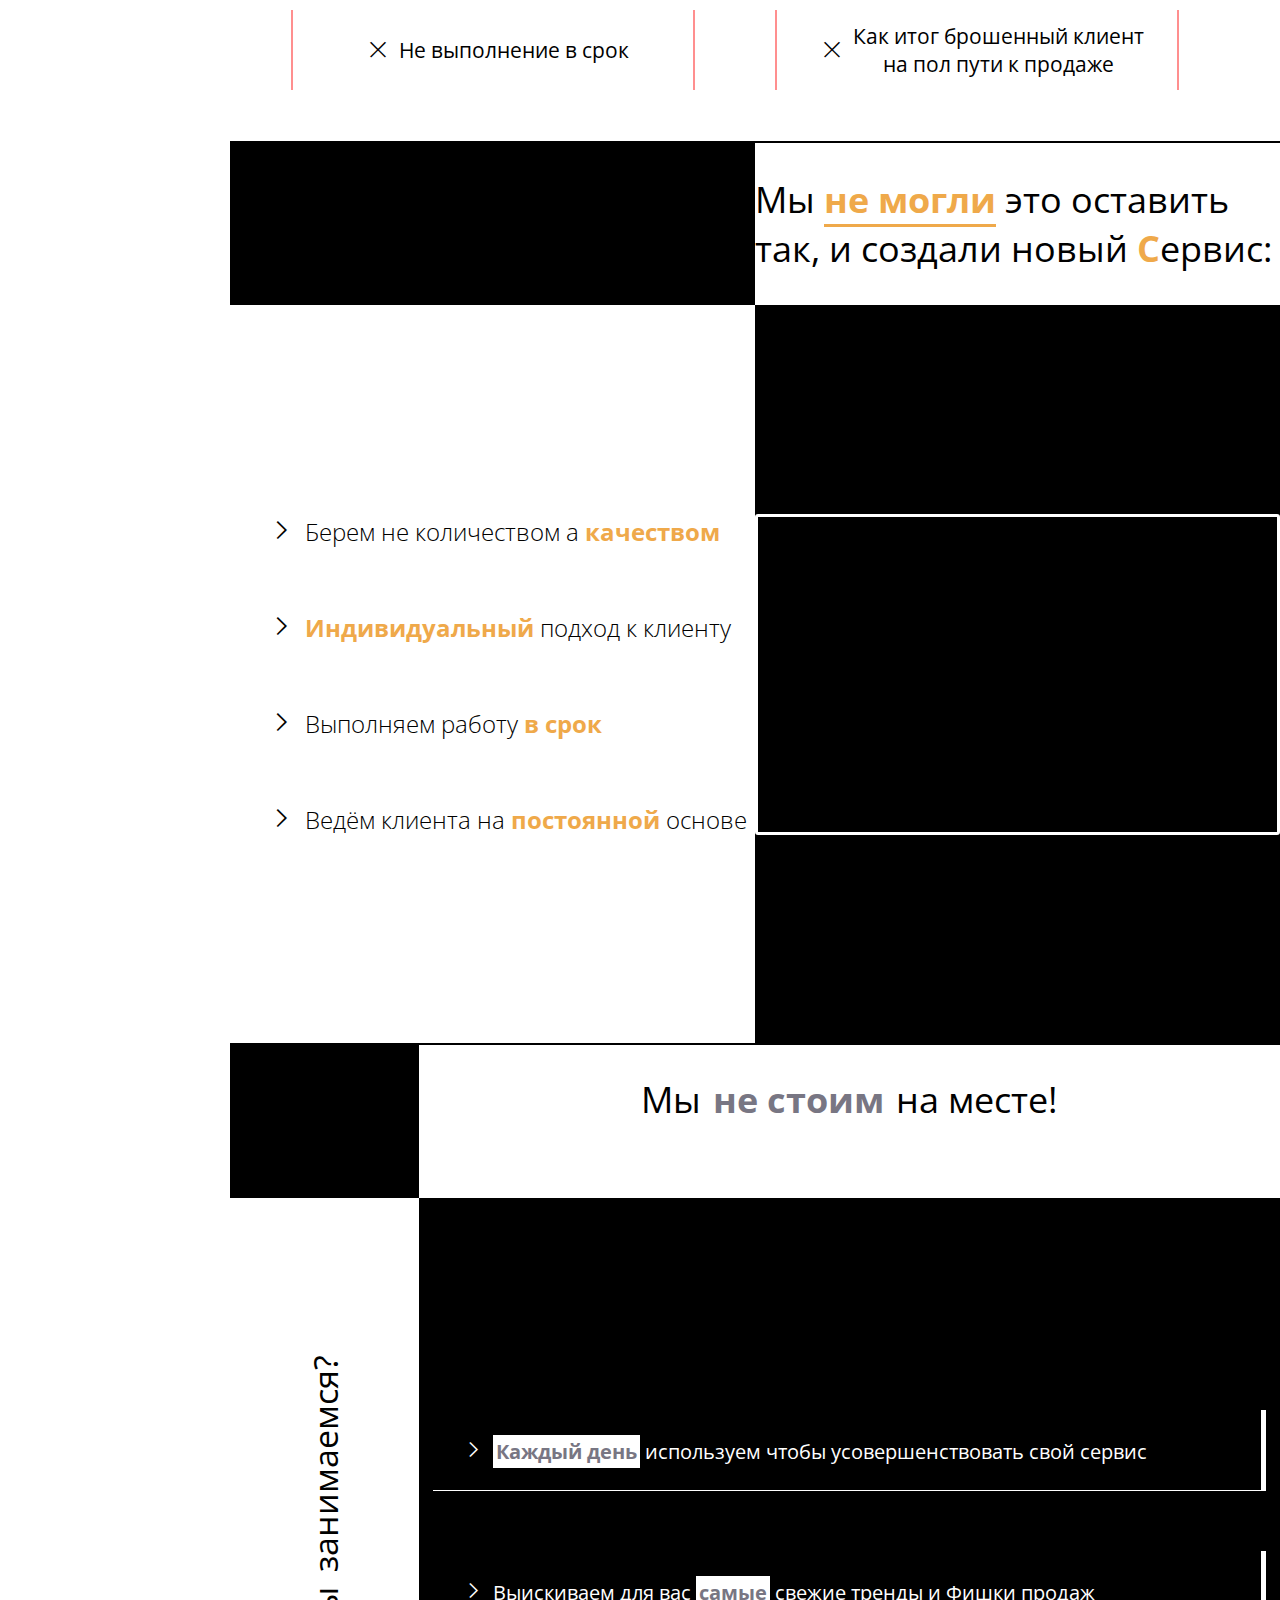
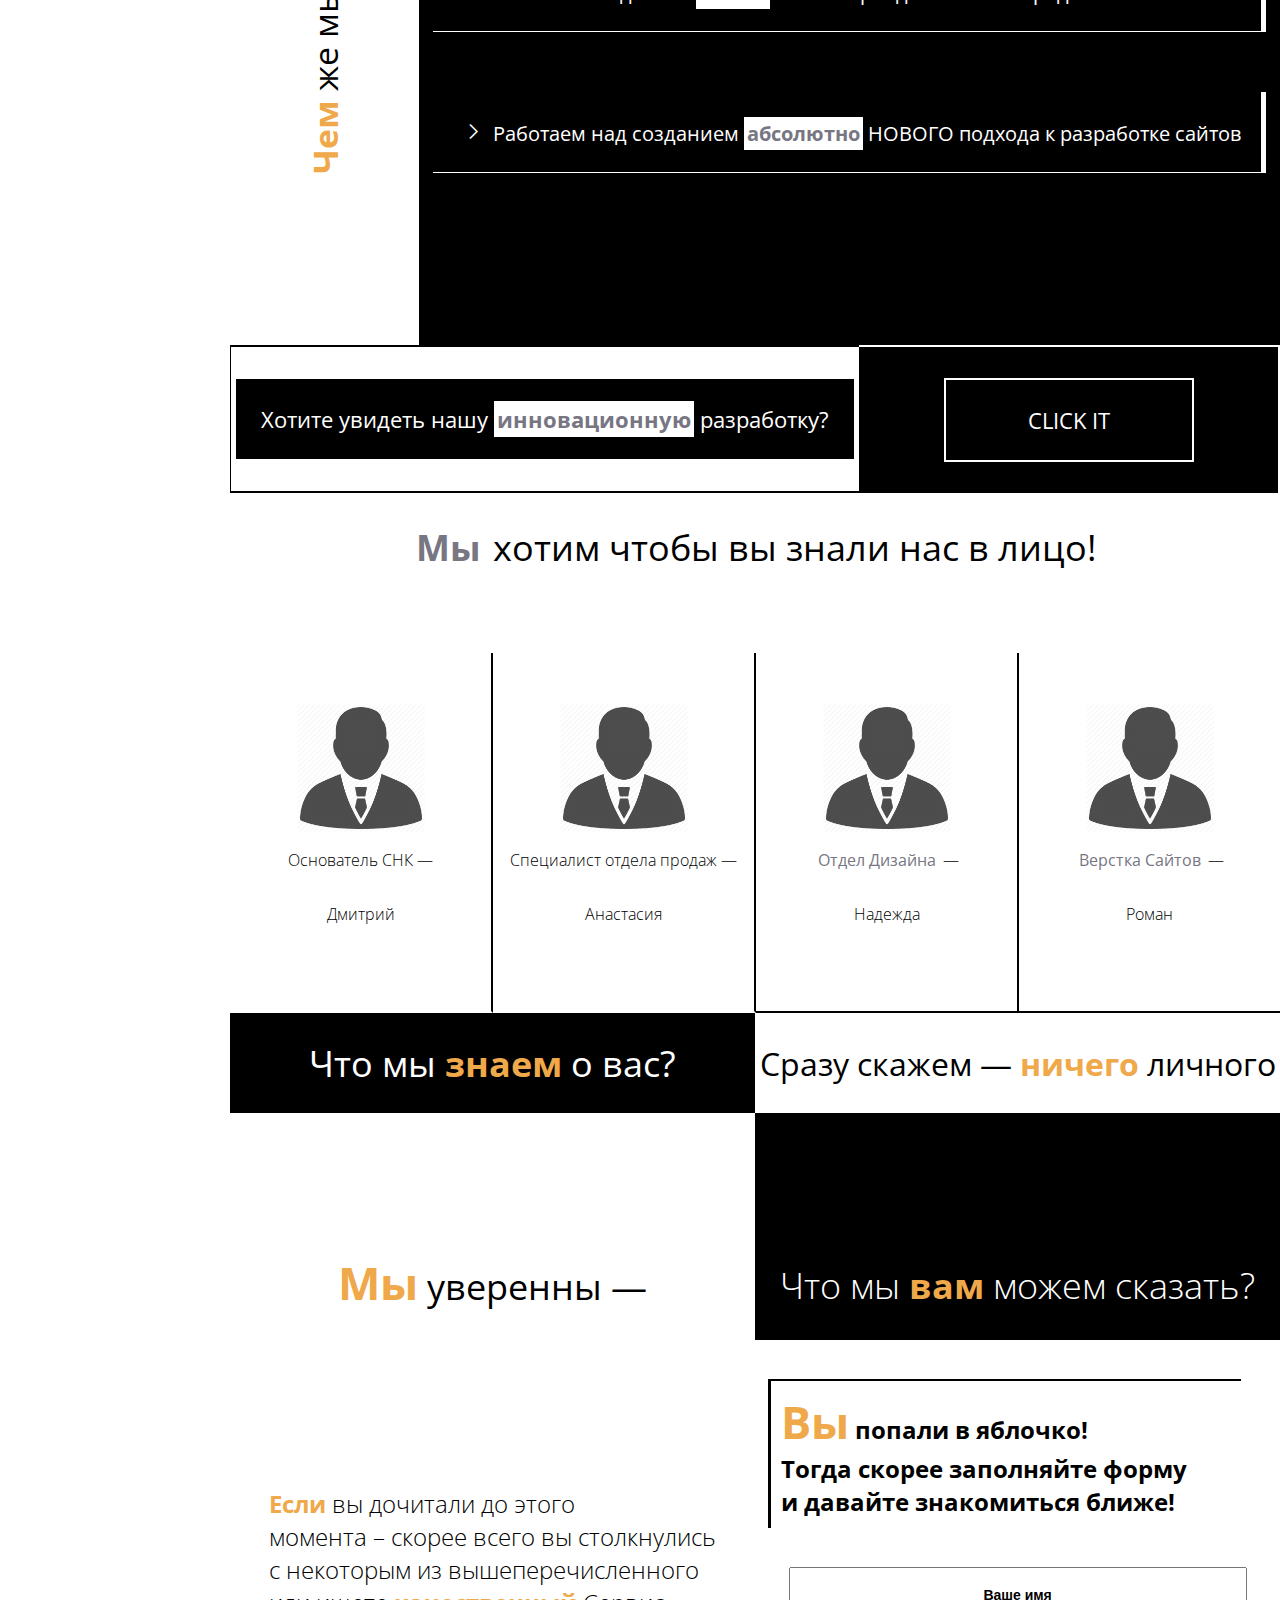
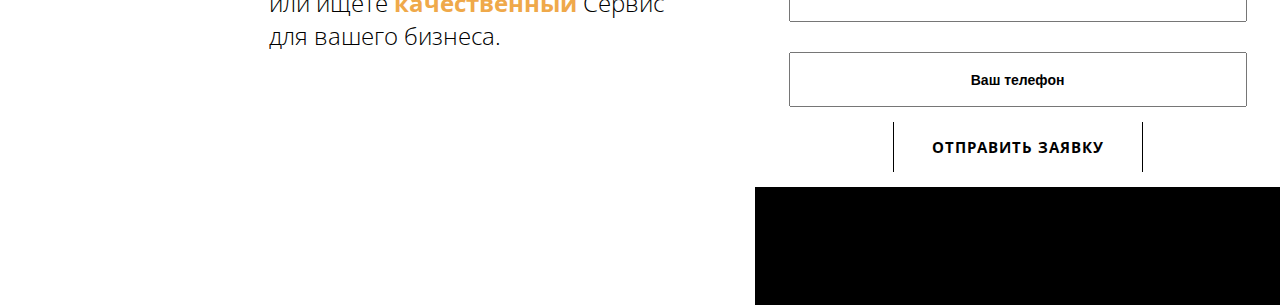
==== commit ae1173b8: "so.." ====
--- a/page/about-us.html
+++ b/page/about-us.html
@@ -21,7 +21,7 @@
           <li style="" class="lili inner-list">
             <a href="#"><i class="pe-7s-angle-right pe-2x"></i>Сайты</a>
             <ul class="submenu">
-              <li class="animate-list"><a href="/page/marketplace.php">Сайты</a></li>
+              <li class="animate-list"><a href="page/marketplace.php">Сайты</a></li>
               <li class="animate-list"><a href="">Lorem</a></li>
             </ul>
           </li>
--- a/lib/css/stylesheet.css
+++ b/lib/css/stylesheet.css
@@ -1,20 +1,26 @@
-h1 {padding: 10px;background-color: #000;font-family: 'Open Sans', sans-serif !important;text-transform: uppercase;font-weight: 300;font-size: 45px;color: #fff;}
+html { scroll-behavior: smooth; font-family: 'Open Sans', sans-serif;}
+body { padding: 0; margin: 0; }
+
+
+h1 {padding: 10px;background-color: #000;font-family: 'Open Sans', sans-serif !important;text-transform: uppercase;font-weight: 300;font-size: 45px;color: #fff; animation: bgmove .3s ease-out; animation-delay: 3s;}
+@keyframes bgmove { 0%{background-size: 0% 0%} 100%{background-size: 0% 100%} }
 h2 {font-size: 36px;font-weight: 400;}
 h3 {font-size: 24px;}
 a {list-style: none;text-decoration: none;color: #000;}
 b {color: #787683;background: #fff;transition: all .3s ease-out;padding: 3px;}
 b:hover {color: #fff;background: #000;padding: 10px;}
 .bold {font-weight: 700;color: #EFA94A;}
+.bolder { font-weight: 700; }
 .block {width: 82%;height: 100vh;margin-left: 18%;}
 .italic {font-style: italic;}
 .underline {border-bottom: 3px solid;}
 .border {border: 1px solid;border-bottom-width: 2px;border-top: 0;border-right: 0;padding: 10px;}
 .border-ico {border: 1px solid;padding: 10px;}
 .justify-center {display: flex;justify-content: center;align-items: center;}
-.creative-h2 {padding: 10px;transition: all .5s ease-out;color: #000;}.creative-h2 a {cursor: default;position:relative;line-height: 1;}
-.creative-h2 a:after {background-color: red;display: block;content: "";height: 2px;width: 0%;left:50%;position:absolute;-webkit-transition: width .3s ease-in-out;-moz--transition: width .3s ease-in-out;transition: width .3s ease-in-out;-webkit-transform:translateX(-50%);-moz-transform:translateX(-50%);transform:translateX(-50%);}
-.creative-h2 a:hover:after,
-.creative-h2 a:focus:after {width: 100%;}
+.creative-h2 {padding: 10px;transition: all .5s ease-out;color: #000;}.creative-h2 a {cursor: default;position:relative;line-height: 1;}.creative-h2 a:after {background-color: red;display: block;content: "";height: 2px;width: 0%;left:50%;position:absolute;-webkit-transition: width .3s ease-in-out;-moz--transition: width .3s ease-in-out;transition: width .3s ease-in-out;-webkit-transform:translateX(-50%);-moz-transform:translateX(-50%);transform:translateX(-50%);}.creative-h2 a:hover:after,.creative-h2 a:focus:after {width: 100%;}
 .hidden {opacity: 0;}
 .visible {opacity: 1;}
-.we-bold {font-weight: 700;color: #EFA94A;font-size: 45px;}+.we-bold {font-weight: 700;color: #EFA94A;font-size: 45px;}
+.button-black { text-align: center;}
+.button-black:hover {  }
+.button-black:active {}--- a/page/css/about-us.css
+++ b/page/css/about-us.css
@@ -0,0 +1,756 @@
+/* Спецификации */
+
+* {
+	scroll-behavior: smooth;
+	font-family: 'Open Sans', sans-serif;
+}
+
+body {
+	padding: 0;
+	margin: 0;
+
+}
+
+/* Первый Блок */
+
+.sectionone {
+	display: flex;
+	justify-content: center;
+	-ms-align-items: center;
+	align-items: center;
+	flex-direction: column;
+
+	background-color: #fff;
+	border-bottom: 1px solid;
+}
+
+.sectionone p {
+	color: #000;
+}
+
+.blockone-header {
+	height: 200px;
+	width: 900px;
+	z-index: 999;
+
+	display: flex;
+	justify-content: center;
+	align-items: center;
+	font-weight: 700;
+
+	position: absolute;
+	bottom: 470px;
+}
+
+.blockone-inner-block {
+	display: flex;
+	justify-content: center;
+	align-items: center;
+	margin-left: 15%;
+	z-index: 999;
+}
+
+.inner-block {
+	padding-right: 150px;
+	padding-top: 250px;
+
+	position: relative;
+	text-align: center;
+	color: #000;
+	font-weight: 700;
+}
+
+.meet1 {
+	bottom: -50px;
+}
+
+.meet2 {
+	bottom: 0px;
+}
+
+.meet3 {
+	bottom: 50px;
+}
+
+.meet4 {
+	bottom: 100px;
+}
+
+.wrapper-block-text {
+	z-index: 999;
+
+	padding-top: 70px;
+}
+
+
+
+.wrapper-block-text {
+	color: #fff;
+	display: flex;
+	justify-content: center;
+	align-items: center;
+	flex-direction: column;
+	padding-top: 0;
+	margin-top: 0; 
+}
+
+.wrapper-block-text h2 {
+	position: relative;
+	top: 25px;
+}
+
+.arrow-link {
+	color: #000;
+
+}
+.block-arrow {}
+
+/* Второй блок */
+
+.sectiontwo-inner {
+	display: flex;
+	justify-content: center;
+	align-items: center;
+}
+
+.sectiontwo {
+	background-color: #fff;
+	height: 840px;
+}
+
+.sectiontwo-header {
+	padding-top: 35px;
+}
+
+.sectiontwo-header h2 {
+	padding-right: 300px;
+	padding: 10px;
+	padding-top: 0;
+	margin-top: 0;
+}
+
+.sectiontwo-desc {
+	display: flex;
+	align-items: center;
+}
+
+.sectiontwo-desc h3 {
+	position: relative;
+
+	width: 660px;
+	padding-bottom: 20px;
+	padding-left: 25px;
+
+	top: 26px;
+	left: 55px;
+	border-bottom: 1px solid;
+
+	font-weight: 300;
+}
+
+.big-ico {
+	display: flex;
+	justify-content: center;
+	align-items: center;
+
+	width: 150px;
+	height: 150px;
+
+}
+
+.who-ico1 {
+	position: relative;
+	left: 55px;
+}
+
+.sectiontwo-desc-two {
+	display: flex;
+	justify-content: center;
+	align-items: center;
+
+	padding-top: 45px;
+	text-align: left;
+}
+
+
+.sectiontwo-desc-two h2 {
+	font-weight: 400;
+	width: 800px;
+	padding-right: 22px;
+
+	border: 1px solid;
+	border-top-width: 2px;
+	border-bottom: 0;
+	border-right: 0;
+	padding: 10px;
+}
+
+.desc-two-reason {
+	display: flex;
+	justify-content: center;
+	align-items: center;
+	text-align: center;
+}
+
+.block-reason-top {
+	display: flex;
+	justify-content: center;
+	align-items: center;
+	padding-right: 40px;
+
+}
+
+.block-reason-bottom {
+	display: flex;
+	justify-content: center;
+	align-items: center;
+
+}
+
+
+.reason-top p,
+.reason-bottom p {
+	/* background-color: rgba(255, 115, 115, .8); */
+
+	display: flex;
+	justify-content: center;
+	align-items: center;
+	font-size: 21px;
+	font-weight: 400;
+	width: 400px;
+	height: 80px;
+
+	border: 2px solid;
+	border-color: rgba(255, 115, 115, .8);
+
+	margin-right: 40px;
+	margin-bottom: 80px;
+	transition: all .3s ease-out;
+}
+
+.reason-top p:hover,
+.reason-bottom p:hover {
+	background: rgba(255, 115, 115, .6);
+	border-radius: 10px;
+	width: 430px;
+	height: 100px;
+	cursor: pointer;
+}
+
+.reason-top p {
+	border-top: 0;
+	border-bottom: 0;
+}
+
+.reason-bottom p {
+	border-top: 0;
+	border-bottom: 0;
+}
+/* Третий блок */
+
+
+.sectionthree {
+	background-color: #000;
+}
+
+.blockthree-header {
+	display: flex;
+	justify-content: center;
+	align-items: center;
+	background-color: #fff;
+
+	padding-top: 10px;
+	padding-right: 40px;
+
+	border-top: 2px solid;
+
+	float: right;
+	width: 50%;
+	height: 18vh;
+
+	padding: 0;
+	margin: 0;
+}
+
+.blockthree-header h2 {
+	color: #000;
+}
+
+.blockthree-inner {
+	width: 100%;
+
+	display: flex;
+	justify-content: center;
+	align-items: center;
+}
+
+.blockthree-desctiption {
+	width: 50%;
+	height: 82vh;
+	background: #fff;
+
+	position: relative;
+
+	display: flex;
+	justify-content: center;
+	flex-direction: column;
+}
+
+.blockthree-desctiption p {
+	float: left;
+	text-align: left;
+	color: #000;
+	font-weight: 300;
+}
+
+.blockthree-text {
+	display: flex;
+	flex-direction: column;
+
+
+	padding-left: 5%;
+
+	font-size: 24px;
+	float: left;
+}
+
+.blockthree-text p {
+	transition: all .3s ease-out;
+}
+
+.blockthree-text p:hover {
+	font-size: 26px;
+}
+
+.blockthree-video {
+	width: 50%;
+	height: 82vh;
+	float: right;
+
+	display: flex;
+	justify-content: center;
+	align-items: center;
+}
+
+.border-video {
+	border: 3px solid;
+	border-color: #fff;
+	border-radius: 3px;
+}
+/* Четвертый Блок */
+
+.sectionfour {
+	background-color: #000;
+	border-top: 4px solid #000; 
+}
+
+.sectionfour-header {
+	width: 100%;
+	/* height: 22vh; */
+
+	display: flex;
+	justify-content: center;
+	flex-direction: column;
+}
+
+.sectionfour-header-top {
+	width: 82%;
+	height: 17vh;
+	background: #fff;
+
+	text-align: center;
+	color: #000;
+	margin-left: 18%;
+}
+
+.sectionfour-header-rotate {
+	width: 18%;
+	background: #fff;
+	height: 83vh;
+
+	text-align: center;
+	color: #000;
+
+	display: flex;
+	justify-content: center;
+	align-items: center;
+	flex-direction: column;
+}
+
+.rotate-text {
+	float: left;
+	transform: rotate(270deg);
+	line-height: 160px;
+	font-size: 34px;
+}
+
+.sectionfour-inner {
+	display: flex;
+}
+
+.sectionfour-wrap {
+	width: 82%;
+	height: 83vh;
+	background: #000;
+	display: flex;
+	justify-content: center;
+	align-items: center;
+	flex-direction: column;
+}
+
+.sectionfour-wrap p {
+	color: #fff;
+
+	border-bottom: 1px solid #fff;
+	border-right: 5px solid #fff;
+
+	font-size: 20px;
+	margin-top: 60px;
+	padding: 20px;
+}
+
+/* wrap-interest */
+
+.interest {
+	height: 148px;
+	
+	display: flex;
+	margin-left: 18%;
+}
+
+.interest-left {
+	width: 60%;
+	height: 144px;
+
+	background: #fff;
+	border-top: 2px solid #000;
+	border-left: 1px solid #000;
+	border-bottom: 2px solid #000;
+
+	display: flex;
+	justify-content: center;
+	align-items: center;
+}
+
+.interest-left p {
+	font-size: 22px;
+	background-color: #000;
+	color: #fff;
+	padding: 25px;
+}
+
+.interest-right {
+	border-top: 2px solid #fff;
+	border-right: 2px solid #fff;
+	width: 40%;
+	height: 146px;
+	background: #000;
+
+	display: flex;
+	justify-content: center;
+	align-items: center;
+}
+
+.interest-right button {
+	width: 250px;
+	padding: 25px;
+
+	background: #000;
+	border: 2px solid #fff;
+
+	font-size: 22px;
+	color: #fff;
+	cursor: pointer;
+
+	transition: all .3s ease-out;
+}
+
+.interest-right button:hover {
+	background: #fff;
+	color: #000;
+	border-color: #000;
+	box-shadow: 0 0 0 1px #fff;
+}
+
+/* Пятый Блок */
+
+.sectionfive {
+	background-color: #Fff;
+	height: 100vh;
+}
+
+.sectionfive-header {
+	display: flex;
+	justify-content: center;
+	height: 15vh;
+}
+
+.portfolio-wrap {
+	width: 100%;
+	height: 40vh;
+
+	display: flex;
+	padding-top: 25px;
+}
+
+.portfolio-block {
+	width: 25%;
+	border-right: 2px solid;
+	border-bottom: 2px solid;
+
+	display: flex;
+	justify-content: center;
+	align-items: center;
+	flex-direction: column;
+	padding-bottom: 20px;
+}
+
+.portfolio-block p {
+	text-align: center;
+	font-weight: 300;
+}
+
+.portfolio-post {
+	background-color: #fff;
+	background-position: right;
+}
+
+.bottom_white {
+	border-bottom-color: #fff !important;
+}
+
+.first-letter {
+	font-size: 18px;
+}
+
+.portfolio-fix {
+	border-right: 0;
+}
+
+.sectionfive-wrap {
+	width: 100%;
+	height: 100px;
+
+	display: flex;
+}
+
+.sectionfive-wrap-left {
+	width: 50%;
+	background-color: #000;
+}
+
+.sectionfive-wrap-left h2 {
+	color: #fff;
+}
+
+.sectionfive-wrap-right {
+	width: 50%;
+}
+
+.sectionfive-wrap-right h2 {
+	font-size: 32px;
+}
+
+.sectionfive-footer {
+	width: 100%;
+	height: 88vh;
+	display: flex;
+}
+
+.arrow {
+	position: absolute;
+}
+
+.footer-left {
+	width: 50%;
+	background: #fff;
+	flex-direction: column;
+}
+
+.footer-left-header {
+	position: relative;
+	bottom: 120px;
+}
+
+
+.footer-left h3 {
+	font-weight: 300;
+}
+
+.footer-right {
+	width: 50%;
+	background: #000;
+	flex-direction: column;
+	display: flex;
+
+	text-align: center;
+}
+
+.footer-right h2 {
+	font-weight: 300;
+	color: #fff;
+}
+
+.form-text {
+	text-align: left;
+	padding: 10px;
+
+	border-top: 2px solid #000;
+	border-left: 3px solid #000;
+
+	width: 450px;
+}
+
+.foo-right-inner {
+	background-color: #fff;
+	padding: 15px;
+	color: #000;
+}
+
+.form-action {
+	display: flex;
+	justify-content: center;
+	align-items: center;
+	flex-direction: column;
+	width: 500px;
+	height: 170px;
+}
+
+.form-input {
+	display: flex;
+	justify-content: center;
+	align-items: center;
+	flex-direction: column;
+	font-family: Optima, Segoe, "Segoe UI", Candara, Calibri, Arial, sans-serif;
+
+	margin: 15px;
+	width: 450px;
+	height: 50px;
+
+	font-size: 15px;
+	font-weight: 700;
+	text-align: center;
+}
+
+.form-input::placeholder {
+	font-family: Tahoma, Verdana, Segoe, sans-serif;
+	text-align: center;
+	font-weight: 700;
+	color: #000;
+	font-size: 14px;
+}
+
+.cont-button {
+	display: flex;
+	justify-content: center;
+	align-items: center;
+}
+
+.form-button {
+	background: none;
+	
+	border: 0;
+	border-left: 1px solid #000;
+	border-right: 1px solid #000;
+
+	width: 250px;
+	height: 50px;
+
+	color: #000;
+	font-size: 15px;
+	text-transform: uppercase;
+	text-align: center;
+	vertical-align: middle;
+	font-weight: 700;
+	letter-spacing: 1px;
+
+	transition: all .3s ease-out;
+
+}
+
+.form-button:hover {
+	background-color: #EFA94A;
+
+	border: 3px solid #000;
+	border-top: 0;
+	border-bottom: 0;
+
+	color: #000;
+	cursor: pointer;
+}
+
+
+.foo-right-head {
+
+}
+
+.foo-form {
+	display: flex;
+	justify-content: center;
+	align-items: center;
+}
+
+/* *** */
+
+#video-bg {
+	margin-left: 18%;
+    position: absolute;
+    top: 0;
+    right: 0;
+    bottom: 0;
+    left: 0;
+    overflow: hidden;
+    z-index: 101;
+    background: url(bg/daisy-stock-poster.jpg) no-repeat #94a233;
+    background-size: cover;
+    filter: brightness(70%);
+}
+
+#video-bg > video {
+    position: absolute;
+    top: 0;
+    left: 0;
+    min-width: 100%; 
+    min-height: 100%;
+    width: auto;
+    height: auto; 
+}
+
+ @supports (object-fit: cover) {
+     #video-bg > video {
+         top: 0;
+         left: 0;
+         width: 100%;
+         height: 100%;
+         object-fit: cover;
+     }
+ }
+
+ @media screen and (min-height: 760px) {
+ 	.blockone-header {
+ 		position: absolute;
+ 		bottom: 550px;
+ 	}
+
+ 	h1 {
+ 		padding: 25px;
+ 	}
+	
+	.social-inner {
+		padding-top: 120px;
+	}
+
+ 	.fix {
+ 		position: absolute;
+ 		top: 650px;
+ 	}
+
+ 	.wrapper-block-text h2 {
+		position: relative;
+		top: 85px;
+	}
+	.wrapper-block-text i {
+		position: relative;
+		top: 50px;
+	}
+ }
